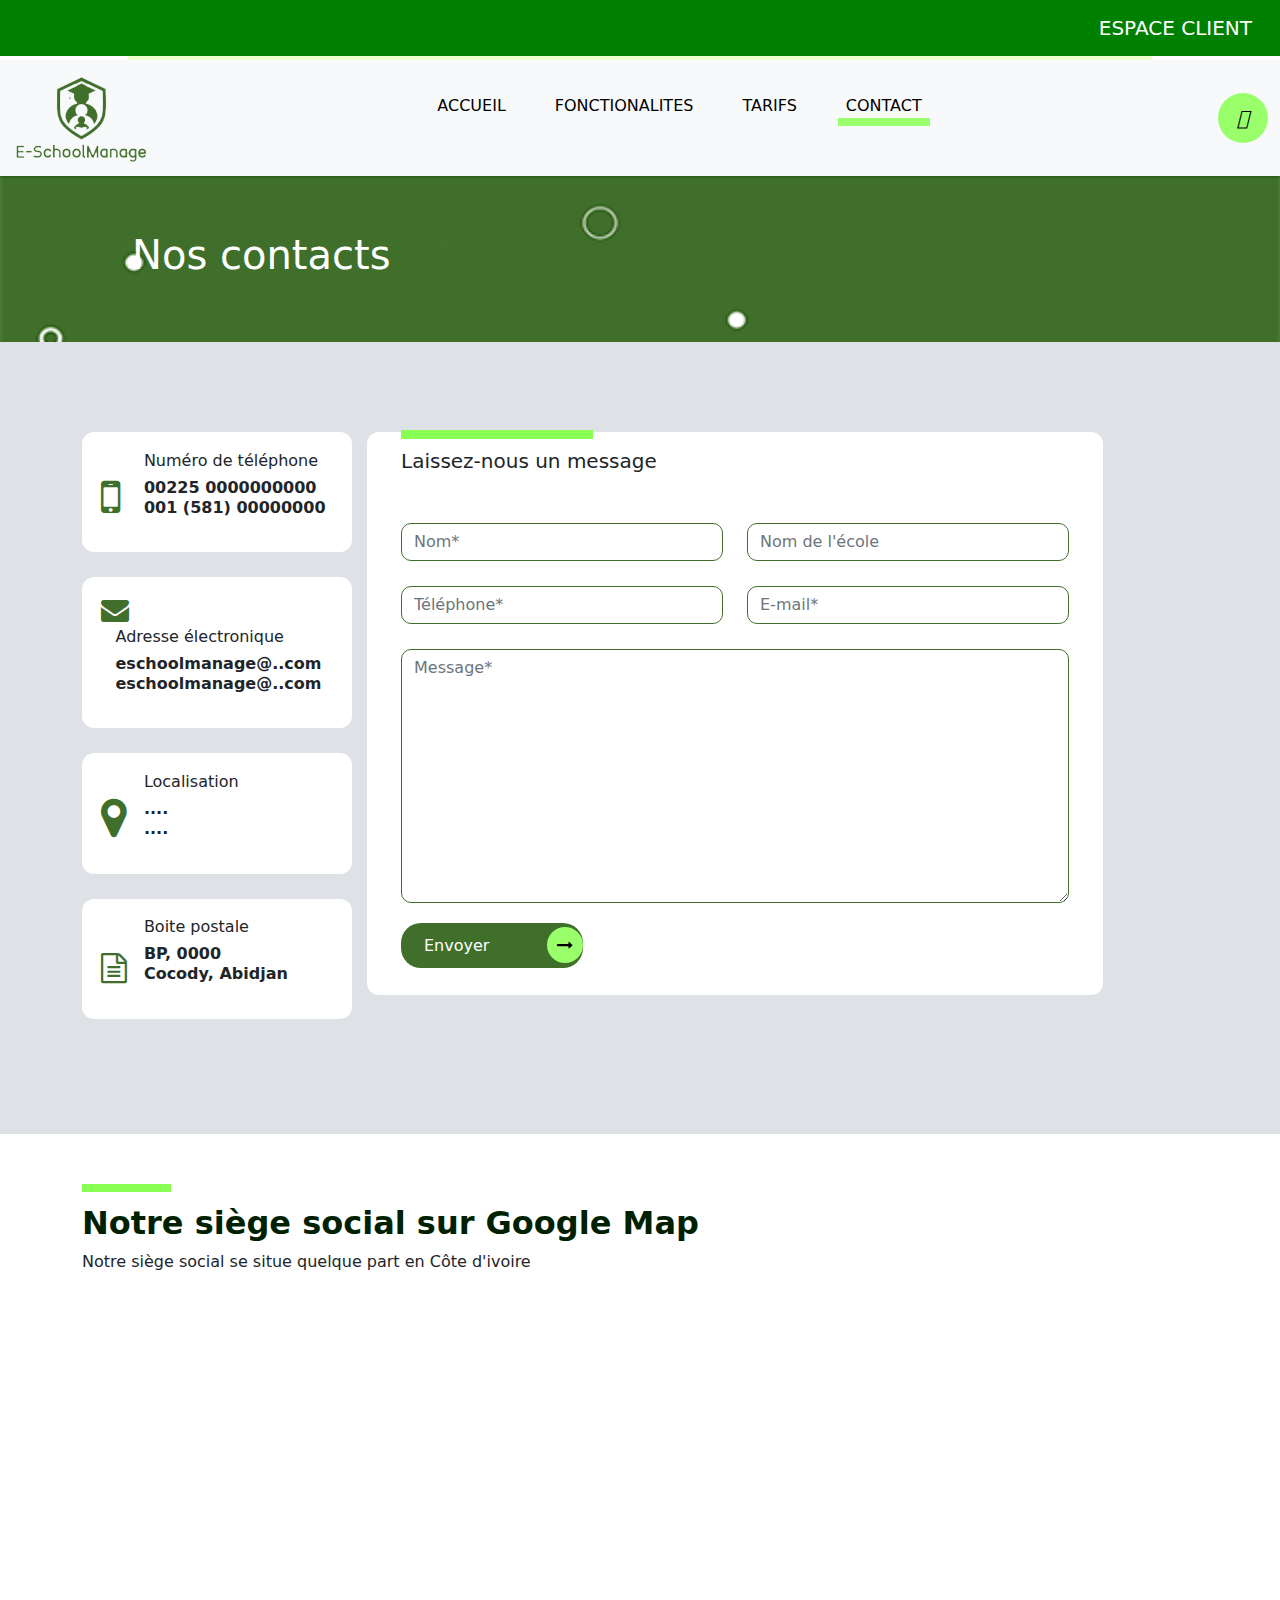
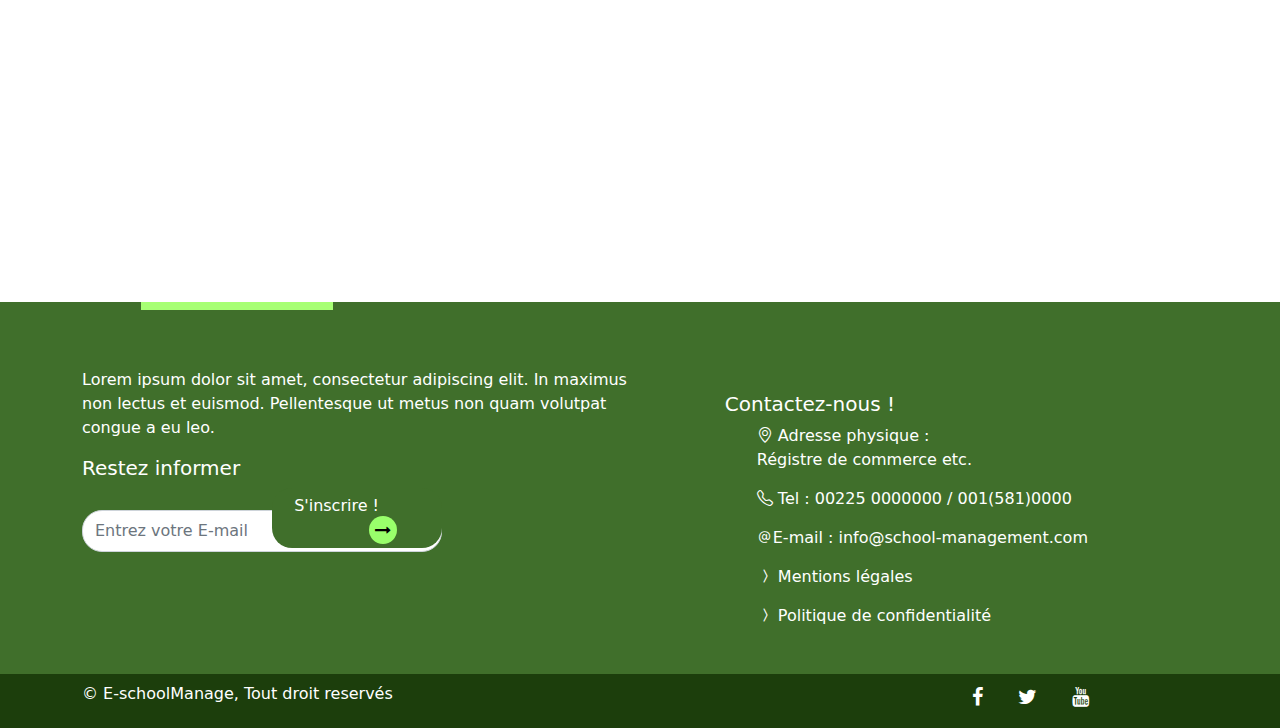
==== contact.html @ e05a3728 "first commit" ====
<!DOCTYPE html>
<html lang="en">

<head>
    <meta charset="UTF-8">
    <meta http-equiv="X-UA-Compatible" content="IE=edge">
    <meta name="viewport" content="width=device-width, initial-scale=1.0">
    <title>E-school managment | Accueil </title>
    <link rel="stylesheet" href="assets/css/app.css">
    <link rel="stylesheet" href="assets/css/contact.css">
    <link rel="stylesheet" href="assets/css/bootstrap.min.css">
    <link rel="stylesheet" href="font-awesome-4.7.0/css/font-awesome.min.css">

    <link rel="stylesheet" href="https://cdn.jsdelivr.net/npm/bootstrap-icons@1.5.0/font/bootstrap-icons.css">
    <link rel="preconnect" href="https://fonts.googleapis.com">
    <link rel="preconnect" href="https://fonts.gstatic.com" crossorigin>
    <link href="https://fonts.googleapis.com/css2?family=Raleway:wght@400;700&display=swap" rel="stylesheet">
    <link rel="stylesheet" href="https://cdnjs.cloudflare.com/ajax/libs/font-awesome/5.15.3/css/all.min.css"
        integrity="sha512-iBBXm8fW90+nuLcSKlbmrPcLa0OT92xO1BIsZ+ywDWZCvqsWgccV3gFoRBv0z+8dLJgyAHIhR35VZc2oM/gI1w=="
        crossorigin="anonymous" referrerpolicy="no-referrer" />
</head>

<body>
    <section class="header">
            <nav class="navbar navbar-success top-navbar">
                <div class="container-fluid d-flex justify-content-end">
                    <a class="navbar-brand" href="#" style="color: #fff; text-decoration: non;">ESPACE CLIENT</a>
                </div>
            </nav>
            <hr class="nav-trait-separation">
            <nav class="navbar navbar-expand-lg navbar-light bg-light">
                <div class="container-fluid">
                    <a class="navbar-brand" href="#">
                        <img src="assets/images/logo.png" alt="" srcset="">
                    </a>
                    <button class="navbar-toggler" type="button" data-bs-toggle="collapse" data-bs-target="#navbarNav"
                        aria-controls="navbarNav" aria-expanded="false" aria-label="Toggle navigation">
                        <span class="navbar-toggler-icon"></span>
                    </button>
                    <div class="collapse navbar-collapse" id="navbarNav">
                        <ul class="navbar-nav ms-md-auto gap-2 mx-auto">
                            <li class="nav-item">
                                <a class="nav-link" href="index.html">Accueil</a>
                            </li>
                            <li class="nav-item">
                                <a class="nav-link" href="fonctionalites.html">Fonctionalites</a>
                            </li>
                            <li class="nav-item">
                                <a class="nav-link" href="tarifs.html">Tarifs</a>
                            </li>
                            <li class="nav-item">
                                <a class="nav-link active" href="#">Contact</a>
                            </li>
                        </ul>
                        <div class="search-box">
                            <button class="btn-search"><i class="fas fa-search"></i></button>
                            <input type="text" class="input-search" placeholder="Recherche...">
                        </div>
                    </div>
                </div>
            </nav>
    </section>
    <section id="contentt">
        <div class="title-page" style="background-image: url('assets/images/bg-header.png')">
            <div class="container">
                <h1>Nos contacts</h1>
            </div>
        </div>
        <div class="content-contact">
            <div class="container">
                <div class="row">
                    <div class="col-sm-3">
                        <div class="detail-contact">
                            <div class="tel dt">
                                <div class="i-co">
                                    <i class="fa fa-mobile" aria-hidden="true">&nbsp;</i>
                                </div>
                                <div class="content-d">
                                    <h6>Numéro de téléphone</h6>
                                    <ul>
                                        <li>00225 0000000000</li>
                                        <li>001 (581) 00000000</li>
                                    </ul>
                                </div>
                            </div>
                            <div class="mail dt">
                                <div class="i-co">
                                    <i class="fa fa-envelope" aria-hidden="true">&nbsp;</i>
                                </div>
                                <div class="content-d">
                                    <h6>Adresse électronique</h6>
                                    <ul>
                                        <li>eschoolmanage@..com</li>
                                        <li>eschoolmanage@..com</li>
                                    </ul>
                                </div>
                            </div>
                            <div class="localisation dt">
                                <div class="i-co">
                                    <i class="fa fa-map-marker" aria-hidden="true">&nbsp;</i>
                                </div>
                                <div class="content-d">
                                    <h6>Localisation</h6>
                                    <ul>
                                        <li>....</li>
                                        <li>....</li>
                                    </ul>
                                </div>
                            </div>
                            <div class="boite-postale dt">
                                <div class="i-co">
                                    <i class="fa fa-file-text-o" aria-hidden="true">&nbsp;</i>
                                </div>
                                <div class="content-d">
                                    <h6>Boite postale</h6>
                                    <ul>
                                        <li>BP, 0000</li>
                                        <li>Cocody, Abidjan</li>
                                    </ul>
                                </div>
                            </div>

                        </div>
                    </div>
                    <div class="col-sm-8">
                        <div class="formulaire-contact">
                            <h5>Laissez-nous un message</h5>
                            <form>
                                <div class="row line">
                                    <div class="col">
                                        <input type="text" class="form-control" placeholder="Nom*">
                                    </div>
                                    <div class="col">
                                        <input type="text" class="form-control" placeholder="Nom de l'école">
                                    </div>
                                </div>
                                <div class="row line">
                                    <div class="col">
                                        <input type="text" class="form-control" placeholder="Téléphone*">
                                    </div>
                                    <div class="col">
                                        <input type="text" class="form-control" placeholder="E-mail*">
                                    </div>
                                </div>
                                <textarea name="" id="" cols="30" rows="10" class="form-control" placeholder="Message*"></textarea>
                                <div class="btn-v">
                                    <button type="submit" class="btn-valider">Envoyer </button>
                                </div>
                            </form>
                        </div>
                    </div>
                </div>
            </div>
        </div>
        <div class="localisation-">
            <div class="container">
                <div class="title-">
                    <h2>Notre siège social sur Google Map</h2>
                </div>
                <p>Notre siège social se situe quelque part en Côte d'ivoire</p>
                <div class="maps-localisation">
                    <iframe src="https://www.google.com/maps/embed?pb=!1m18!1m12!1m3!1d3972.550656667106!2d-4.0250884854157265!3d5.332546096131738!2m3!1f0!2f0!3f0!3m2!1i1024!2i768!4f13.1!3m3!1m2!1s0xfc1ebca192a0ac1%3A0xea40d53369ec77a2!2sPlateau%20tour%20D!5e0!3m2!1sen!2sci!4v1635176763975!5m2!1sen!2sci"
                        width="600" height="450" style="border:0;" allowfullscreen="" loading="lazy"></iframe>
                </div>
            </div>
        </div>
    </section>
    <section id="footer">
        <div class="foot-info">
            <div class="container">
                <div class="row">
                    <div class="col-sm-6">
                        <div class="news">
                            <img src="assets/images/logo-blanc.png" alt="" srcset="">
                        </div>
                        <p>
                            Lorem ipsum dolor sit amet, consectetur adipiscing elit.
                            In maximus non lectus et euismod. Pellentesque ut metus non
                            quam volutpat congue a eu leo.
                        </p>
                        <div class="newsletter">
                            <h5>Restez informer</h5>
                            <form>
                                <div class="chp">
                                    <input type="text" class="form-control mb-2 mr-sm-2" id="inlineFormInputName2"
                                        placeholder="Entrez votre E-mail">
                                </div>
                                <div class="btn-">
                                    <button type="submit" class="btn-valider mb-2">S'inscrire ! </button>
                                </div>
                            </form>
                        </div>
                    </div>
                    <div class="col-sm-6">
                        <div class="rs-footer">
                            <h5>Contactez-nous !</h5>
                            <ul>
                                <li>
                                    <i class="bi bi-geo-alt"></i> Adresse physique :
                                    <br />Régistre de commerce etc.
                                </li>
                                <li>
                                    <i class="bi bi-telephone"></i> Tel :
                                    00225 0000000 / 001(581)0000
                                </li>
                                <li>
                                    <i class="bi bi-at"></i>E-mail :
                                    info@school-management.com
                                </li>
                                <li>
                                    <i class="bi bi-chevron-compact-right"></i>
                                    <a href="#">Mentions légales</a><br />
                                </li>
                                <li>
                                    <i class="bi bi-chevron-compact-right"></i>
                                    <a href="#">Politique de confidentialité</a>
                                </li>
                            </ul>
                        </div>
                    </div>
                </div>
            </div>
        </div>
        <div class="copyright">
            <div class="container">
                <div class="row">
                    <div class="col-sm-6">
                        <div class="co">
                            © E-schoolManage, Tout droit reservés
                        </div>
                    </div>
                    <div class="col-sm-6">
                        <div class="rs-c">
                            <ul>
                                <li class="social-icon facebook"><i class="fa fa-facebook" aria-hidden="true">&nbsp;</i>
                                </li>
                                <li class="social-icon twitter"><i class="fa fa-twitter" aria-hidden="true">&nbsp;</i>
                                </li>
                                <li class="social-icon youtube"><i class="fa fa-youtube" aria-hidden="true">&nbsp;</i>
                                </li>
                            </ul>
                        </div>
                    </div>
                </div>
            </div>
        </div>
    </section>
    
    <script src="assets/js/jquery.min.js"></script>
    <script src="assets/js/app.js"></script>
    <script src="assets/js/bootstrap.min.js"></script>
</body>

</html>
---- assets/css/app.css ----
/* styles header menu  */
#navbarNav ul li a {
    color: black !important;
    text-transform: uppercase;
    font-weight: 500;
}
section#content {
    margin-top: 90px;
}
a.navbar-brand img {
    width: 100%;
}

#navbarNav ul li {
    margin-right: 25px;
}

#navbarNav > ul > li >a:hover{
    width: 100%;
    height: 5%;
    padding-bottom: 1.5rem;
    border-bottom: 0.5rem solid #9aff6c;
}

#navbarNav > ul > li >a.active {
    width: 100%;
    height: 5%;
    padding-bottom: 1.5rem;
    border-bottom: 0.5rem solid #9aff6c;
}

.nav-trait-separation {
    border: 2px solid #9aff6c;
    border-color: greenyellow;
    width: 80%;
    align-content: center;
    margin: auto;
}
.menu {
    position: absolute;
    background: #ffffff9e;
    z-index: 99;
    width: 100%;
}
.title-page {
    background-repeat: no-repeat;
    background-size: 100% 100%;
    padding: 55px 0px 55px 0px;
}

.title-page h1 {
    color: white;
    margin-left: 50px;
}

.top-navbar {
    background-color: green !important;
}

.search-box{
    width: fit-content;
    height: fit-content;
    position: relative;
}
.input-search{
    height: 50px;
    width: 50px;
    border-style: none;
    padding: 10px;
    font-size: 18px;
    letter-spacing: 2px;
    outline: none;
    border-radius: 25px;
    transition: all .5s ease-in-out;
    background-color: #99FF6B;
    padding-right: 40px;
    color:#99FF6B;
}
.input-search::placeholder{
    color:rgba(0,0,0);
    font-size: 18px;
    letter-spacing: 2px;
    font-weight: 100;
}
.btn-search{
    width: 50px;
    height: 50px;
    border-style: none;
    font-size: 20px;
    font-weight: bold;
    outline: none;
    cursor: pointer;
    border-radius: 50%;
    position: absolute;
    right: 0px;
    color:#000000 ;
    background-color:transparent;
    pointer-events: painted;  
}
.btn-search:focus ~ .input-search{
    width: 300px;
    border-radius: 0px;
    background-color: transparent;
    border-bottom:1px solid rgba(0,0,0);
    transition: all 500ms cubic-bezier(0, 0.110, 0.35, 2);
}
.input-search:focus{
    width: 300px;
    border-radius: 0px;
    background-color: transparent;
    border-bottom:1px solid rgba(0,0,0);
    transition: all 500ms cubic-bezier(0, 0.110, 0.35, 2);
}

.img-qui-somme-nous img {
    width: 100%;
}

.content-qui-sommes-nous h1 {
    font-weight: 900;
    color: #1c3e0c;
    margin-bottom: 25px;
}

.content-qui-sommes-nous p {
    font-size: 20px;
}

.content-qui-sommes-nous .title::before {
    content: "";
    width: 26%;
    height: 23%;
    position: absolute;
    background: #89e75f;
    left: -70px;
    top: 17px;
}

.content-qui-sommes-nous .title {
    position: relative;
    margin-left: 78px;
    font-size: 25px;
    color: #1c3e0c;
}

button.btn-demo {
    background: #89e75f;
    padding: 5px 33px 5px 16px;
    font-size: 25px;
    border-style: none;
    border-radius: 165px;
    color: #1c3e0c;
}

button.btn-demo::after {
    content: "\f178";
    font-family: 'FontAwesome';
    position: relative;
    left: 15%;
    color: white;
    background: #406f2b;
    padding: 5px;
    border-radius: 45px;
}
.title-- h2 {
    font-size: 30px;
    font-weight: bold;
    color: #1c3e0c;
    margin-bottom: 50px;
    margin-top: 300px;
}

.title--::before {
    content: "";
    background: #89e75f;
    width: 7%;
    height: 11%;
    position: absolute;
    left: 0;
    top: -8px;
}

.title--
{
    position: relative;
}

.section- {
    margin-bottom: 60px;
}

.img-plus {
    display: inline-block;
    width: 17%;
}

.img-plus img {
    width: 80px;
    margin-bottom: 45px;
}

.content-plus {
    display: inline-block;
    width: 82%;
}

.content-plus {
    display: inline-block;
    width: 80%;
    padding: 15px;
    text-align: right;
    font-size: 20px;
}
.apport-btn-fleche {
    display: block;
    color: #89e75f;
    text-align:center;
}

.plus-SchoolManage {
    background: white;
    border-radius: 19px;
    box-shadow: 0px 0px 16px 1px #8080802e;
    position: relative;
    min-height: 160px;
}

.plus-SchoolManage::before {
    content: "";
    background: #89e75f;
    width: 56%;
    height: 4%;
    left: 114px;
    position: absolute;
}

.content-plus h4 {
    font-size: 30px;
    color: #406f2b;
}

.content-plus-right h4 {
    font-size: 30px;
    color: #406f2b;
}


.img-plus-left {
    display: inline-block;
    width: 17%;
}

.img-plus-left img {
    width: 80px;
    margin-bottom: 45px;
}

.content-plus-right {
    display: inline-block;
    width: 82%;
}

.content-plus-right {
    display: inline-block;
    width: 80%;
    padding: 15px;
    text-align: left;
    font-size: 20px;
}


.section-plus .row {
    margin-bottom: 35px;
}

.section-commande {
    color: white;
    background: #406f2b;
    text-align: center;
    padding: 50px;
}

.section-commande p {
    font-size: 50px;
    font-weight: 600;
}

.section-commande button.btn-demo::after {
    left: 8%;
}

.section-tarifs {
    background: #e7ffdd;
    padding: 70px;
    text-align: center;
}

.section-tarifs button.btn-demo {
    background: none;
    padding: 5px 33px 5px 16px;
    font-size: 40px;
    border-style: none;
    border-radius: 165px;
    color: #1c3e0c;
}

.section-message form input {
    margin-bottom: 25px;
    border-radius: 50px;
    box-shadow: 0px 0px 16px 1px #8080802e;
}

.section-message form textarea {
    margin-bottom: 25px;
    border-radius: 12px;
    box-shadow: 0px 0px 16px 1px #8080802e;
}

.section-message .btn-valider
{
    background: #406f2b;
    padding: 5px 33px 5px 16px;
    font-size: 25px;
    border-style: none;
    border-radius: 165px;
    color:white;
    float: right;
    margin-top: 9px;
}

.section-message .btn-valider::after
{
    content: "\f178";
    font-family: 'FontAwesome';
    position: relative;
    left: 15%;
    color: black;
    background: #a7ff74;
    padding: 5px;
    border-radius: 45px;
}

.btn-confirm-forms {
    display: inline-block;
    width: 50%;
    float: right;
}

.fr-case-cocher {
    display: inline-block;
    width: 32%;
    background: white;
    box-shadow: 0px 0px 16px 1px #8080802e;
    border-radius: 70px;
}

.sec {
    padding: 28px;
    border-radius: 20px;
    box-shadow: 0px 0px 16px 1px #8080802e;
    position: relative;
    min-height: 347px;
}

.sec::before {
    content: "";
    background: #89e75f;
    width: 77%;
    height: 3%;
    position: absolute;
    top: 0;
    left: 33px;
}

h3.title {
    font-weight: 700;
    color: #406f2b;
}

.section-fonctionnalite {
    height: 1200px;
    width: 1400px;
    padding-top: 90px;
    padding-bottom: 90px;
}

.section-fonctionnalite .title-- h2 {
    font-size: 49px;
    font-weight: bold;
    color: white;
    margin-bottom: 50px;
}

.img-fonctionnalite img {
    width: 100%;
    height: 100%;
}

/* forms btn home */


.no-robot {
    display: block;
    margin-bottom: 15px;
  }
  
  .no-robot input {
    padding: 0;
    height: initial;
    width: initial;
    margin-bottom: 0;
    display: none;
    cursor: pointer;
  }
  
  .no-robot label {
    position: relative;
    cursor: pointer;
    left: 25px;
    top: 11px;
}
  
  .no-robot label:before {
    content: '';
    -webkit-appearance: none;
    background-color: transparent;
    border: 2px solid #101111;
    border-radius: 50%;
    box-shadow: 0 1px 2px rgb(0 0 0 / 5%), inset 0px -15px 10px -12px rgb(0 0 0 / 5%);
    padding: 18px;
    display: inline-block;
    position: relative;
    vertical-align: middle;
    cursor: pointer;
    margin-right: 13px;
}
  
.no-robot input:checked + label:after {
    content: '';
    display: block;
    position: absolute;
    top: 10px;
    left: 13px;
    width: 15px;
    height: 14px;
    border: solid #111213;
    border-width: 0 2px 2px 0;
    transform: rotate(
45deg);
}

/* fonctionnalité section */



/* Accordion ================================================== */
.acc {
    margin: 0 auto;
    max-width: 800px;
}
.accordion,
.sub-accordion {
	margin: 0;
	padding: 0;
	list-style: none;
}
.accordion__item {
	background: #fff;
	border-radius: 35px;
	margin-bottom: 5px;
    color: #1c3e0c;
    background: #fff;
}

/* 
*	Accordion Styles pour le titre du menu 
*/

.accordion__link {
	font-weight: 500;
	font-size: 20px;
	position: relative;
	color: #1c3e0c !important;
	text-decoration: none;
	border-radius: 20px;
	display: block;
    cursor: pointer;
    padding: 10px;
    padding-top: 1px;
}
.accordion__link:not(.accordion__link_active):after {
	position: absolute;
	content: "";
	border-top: 12px #1c3e0c solid;
	border-left: 7px solid transparent;
	border-right: 7px solid transparent;
	right: 18px;
	top: 50%;
	transform: translatey(-6px);
}
.accordion__link:not(.accordion__link_active):hover {
    color: #1c3e0c !important;
    border-radius: 35px;
    background: #fff;
}
.accordion__link:not(.accordion__link_active):hover:after {
	border-top: 12px #1c3e0c solid;
}

/* 
*	Styles pour les sous-menus 
*/
.sub-accordion {
    padding: 5px 20px;
    display: none;
    height: 0;
    overflow: hidden;
    color: #fff;
    border-radius: 0px 0px 25px 25px;
    background-color: #1c3e0c;
}
.sub-accordion__item {
	padding: 5px 0;
}
/* 
*	Styles pour le sous-menu actif
*/
.accordion__link_active {
    color: #fff !important;
    padding: 10px;
    background-color: #1c3e0c; 
    border-radius: 25px 25px 25px 25px;
}
.accordion__link_active:after {
	position: absolute;
	content: "";
	border-bottom: 12px #fff solid;
	border-left: 7px solid transparent;
	border-right: 7px solid transparent;
	right: 22px;
	top: 50%;
	transform: translatey(-6px);
}
.accordion__link_active + ul{
    display: block;
    height: 100%;
}


/* footer */ 

.chp {
    display: inline-block;
    width: 66%;
}

.btn- {
    display: inline-block;
    width: 31%;
    position: relative;
    right: 175px;
}

.btn- .btn-valider {
    background: #406f2b;
    border-style: none;
    padding: 6px 53px 5px 12px;
    color: white;
    border-radius: 20px;
}

.btn- .btn-valider::after {
    content: "\f178";
    font-family: 'FontAwesome';
    position: relative;
    left: 45%;
    background: #99ff6b;
    color: black;
    padding: 6px;
    border-radius: 23px;
}

.chp input {
    border-radius: 20px;
    height: 42px;
    background: white;
}

.foot-info {
    background: rgb(64, 111, 43);
    color: white;
    padding-top: 30px;
    position: relative;
    padding-bottom: 30px;
}
a {
    text-decoration: none !important;
    color: #fff !important;
}
.foot-info p {
    margin-top: 12px;
}

.rs-footer {
    margin-top: 60px;
}

.rs-footer ul {
    list-style: none;
}

.rs-footer {
    float: right;
    margin-right: 110px;
}

.rs-footer ul li {
    margin-bottom: 15px;
}

li.adr::before {
    content: "\f041";
    font-family: 'FontAwesome';
    position: absolute;
    left: -33px;
    font-size: 32px;
}

li.tel::before {
    content: "\f10b";
    font-family: 'FontAwesome';
    position: absolute;
    left: -30px;
    top: -9px;
    font-size: 32px;
}

li.tel {
    position: relative;
}

li.mail:before {
    content: "\f0e0";
    font-family: 'FontAwesome';
    position: absolute;
    left: -30px;
}

li.mail {
    position: relative;
}

.link-sup a:hover {
    text-decoration: none;
}

.link-sup a {
    color: white;
}

.link-sup a:hover {
    text-decoration: none;
}

.link-sup a::before {
    content: "\f105";
    font-family: 'FontAwesome';
    margin-right: 15px;
}

li.adr {
    position: relative;
}

.foot-info::before {
    content: "";
    background: #a7ff74;
    width: 15%;
    height: 2%;
    position: absolute;
    top: 0;
    left: 11%;
}

.copyright {
    background: #1c3e0c;
    color: white;
    padding-top: 8px;
}

.co {
    color: #fff;
}

.rs-c ul {
    list-style: none;
    padding: 0;
}

.rs-c ul li {
    display: inline-block;
    font-size: 20px;
    margin-right: 25px;
    position: relative;
    left: 320px;
}

.news img {
    width: 36%;
}

section#content {
    margin-top: 90px;
}

.social-icon > i {
    font-size: 20px;
    color: #fff;
}
.social-icon.facebook > i:hover {color: #3B5998; cursor: pointer;}
.social-icon.twitter > i:hover {color: #08a0e9; cursor: pointer;}
.social-icon.youtube > i:hover {color: #DD2A7B; cursor: pointer;}
---- assets/css/contact.css ----
.dt ul {
    list-style: none;
    padding: 0;
}

.i-co i {
    font-size: 45px;
}

.content-d {
    display: inline-block;
    line-height: 20px;
    margin-left: 15px;
}

.content-d h6 {
    font-weight: 400;
}

.content-d ul li {
    font-weight: 600;
}

.i-co {
    display: inline-block;
    width: 10%;
}

.content-contact {
    background: #dee2e6;
    padding-top: 90px;
    padding-bottom: 90px;
}
.dt {
    background: white;
    border-radius: 12px;
    width: 270px;
    padding: 18.5px;
    margin-bottom: 25px;
}

.mail i {
    font-size: 28px;
}

.boite-postale i {
    font-size: 30px;
}

.dt i {
    color: #406f2b;
}

.formulaire-contact .row {
    margin-bottom: 25px;
}

.formulaire-contact input {
    background: none;
    border-radius: 10px;
    border-color: #406f2b;
}

.formulaire-contact textarea {
    background: none;
    border-radius: 10px;
    border-color: #406f2b;
}

.formulaire-contact {
    padding: 17px 34px 27px;
    background: white;
    border-radius: 12px;
}

.formulaire-contact h5 {
    margin-bottom: 50px;
}

.formulaire-contact:after {
    content: "";
    background: #8aff53;
    width: 15%;
    height: 1%;
    position: absolute;
    top: 430px;
}

.btn-valider {
    background: #406f2b;
    border-style: none;
    padding: 10px 53px 10px 23px;
    color: white;
    border-radius: 20px;
}

.btn-v {
    margin-top: 20px;
}

.btn-valider::after {
    content: "\f178";
    font-family: 'FontAwesome';
    position: relative;
    left: 49%;
    background: #99ff6b;
    color: black;
    padding: 10px;
    border-radius: 23px;
}

.localisation- {
    margin-top: 70px;
    margin-bottom: 140px;
}

.title- h2 {
    font-weight: bold;
    color: #002100;
}

.title-::after {
    content: "";
    background: #8aff53;
    width: 8%;
    height: 21%;
    position: absolute;
    top: -20px;
}

.title-{
    position: relative;
}

.maps-localisation iframe {
    width: 100%;
}

.localisation- p {
    margin-bottom: 31px;
}
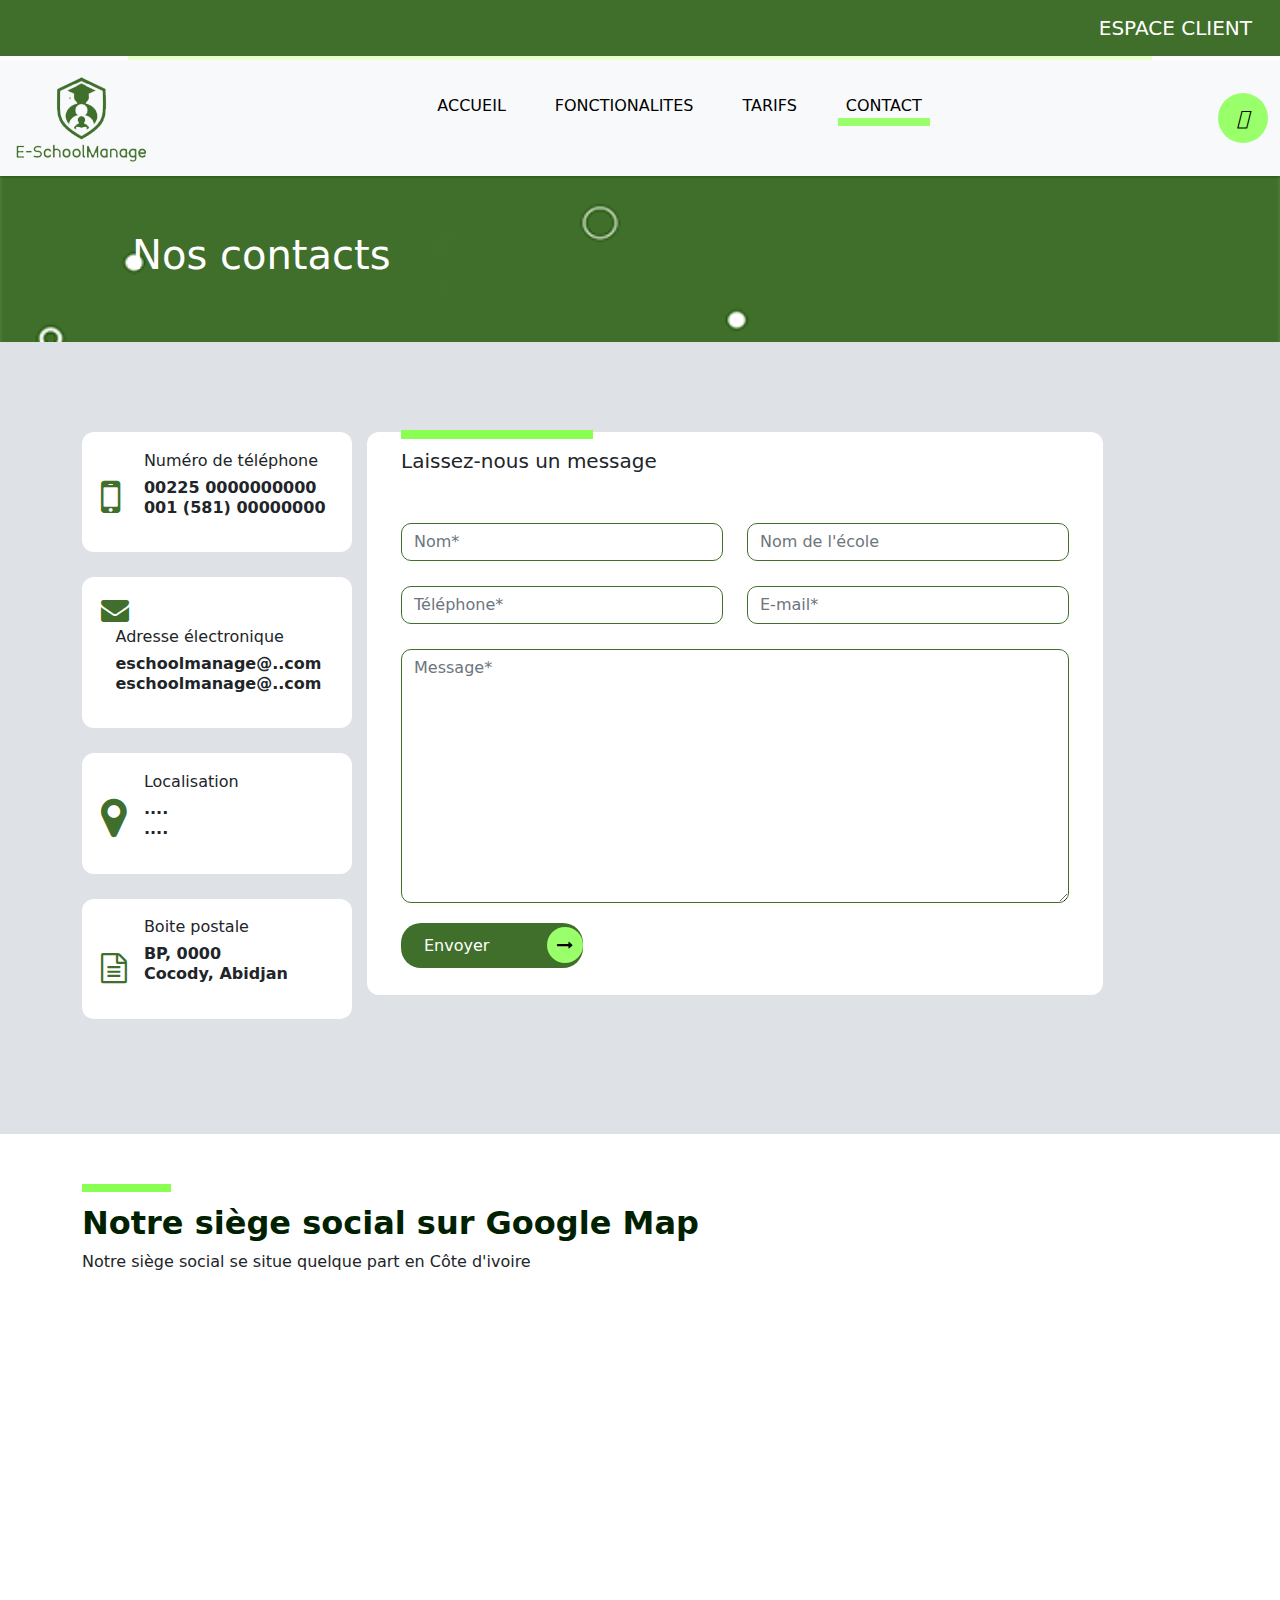
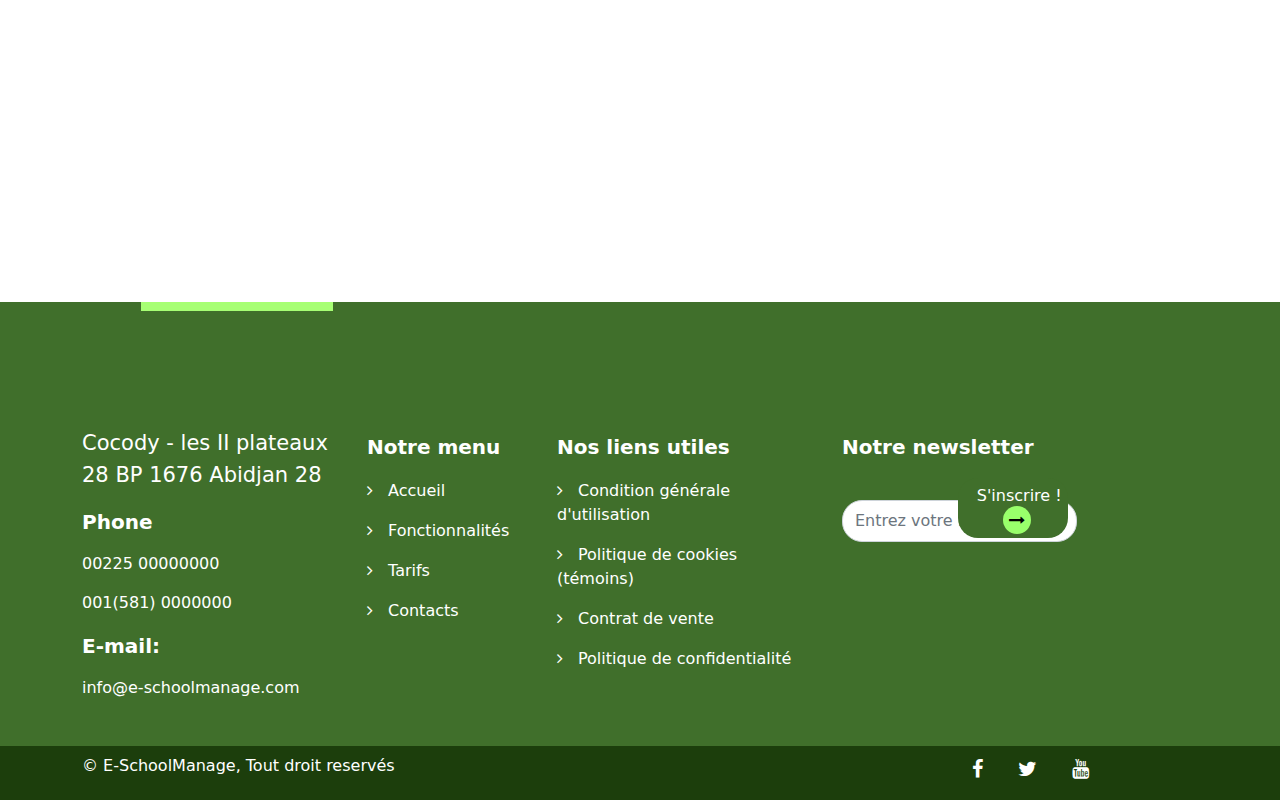
==== commit e7a413f9: "footer" ====
--- a/contact.html
+++ b/contact.html
@@ -169,17 +169,56 @@
         <div class="foot-info">
             <div class="container">
                 <div class="row">
-                    <div class="col-sm-6">
-                        <div class="news">
-                            <img src="assets/images/logo-blanc.png" alt="" srcset="">
-                        </div>
-                        <p>
-                            Lorem ipsum dolor sit amet, consectetur adipiscing elit.
-                            In maximus non lectus et euismod. Pellentesque ut metus non
-                            quam volutpat congue a eu leo.
-                        </p>
-                        <div class="newsletter">
-                            <h5>Restez informer</h5>
+                    <div class="col-sm-3">
+                        <div class="rs-footer">
+                            <img src="/assets/images/logo-blanc.png" alt="" srcset="">
+                            <p>Cocody - les II plateaux <br /> 28 BP 1676 Abidjan 28</p>
+                            <ul class="phone">
+
+                                <li class="title">
+                                    Phone
+                                </li>
+                                <li>00225 00000000</li>
+                                <li>001(581) 0000000</li>
+                            </ul>
+                            <ul class="E-mail">
+                                <li class="title">E-mail:</li>
+                                <li>info@e-schoolmanage.com</li>
+
+                            </ul>
+                        </div>
+                    </div>
+                    <div class="col-sm-2">
+                        <div class="notre-menu dd-">
+                            <div class="sec-title">
+                                <p>Notre menu</p>
+                            </div>
+                            <ul>
+                                <li><a href="#">Accueil</a></li>
+                                <li><a href="#">Fonctionnalités</a></li>
+                                <li><a href="#">Tarifs</a></li>
+                                <li><a href="#">Contacts</a></li>
+                            </ul>
+                        </div>
+                    </div>
+                    <div class="col-sm-3">
+                        <div class="link-- dd-">
+                            <div class="sec-title">
+                                <p>Nos liens utiles</p>
+                            </div>
+                            <ul>
+                                <li><a href="#">Condition générale d'utilisation</a></li>
+                                <li><a href="#">Politique de cookies (témoins)</a></li>
+                                <li><a href="#">Contrat de vente</a></li>
+                                <li><a href="#">Politique de confidentialité</a></li>
+                            </ul>
+                        </div>
+                    </div>
+                    <div class="col-sm-4">
+                        <div class="newsletter dd-">
+                            <div class="sec-title">
+                                <p>Notre newsletter</p>
+                            </div>
                             <form>
                                 <div class="chp">
                                     <input type="text" class="form-control mb-2 mr-sm-2" id="inlineFormInputName2"
@@ -191,33 +230,7 @@
                             </form>
                         </div>
                     </div>
-                    <div class="col-sm-6">
-                        <div class="rs-footer">
-                            <h5>Contactez-nous !</h5>
-                            <ul>
-                                <li>
-                                    <i class="bi bi-geo-alt"></i> Adresse physique :
-                                    <br />Régistre de commerce etc.
-                                </li>
-                                <li>
-                                    <i class="bi bi-telephone"></i> Tel :
-                                    00225 0000000 / 001(581)0000
-                                </li>
-                                <li>
-                                    <i class="bi bi-at"></i>E-mail :
-                                    info@school-management.com
-                                </li>
-                                <li>
-                                    <i class="bi bi-chevron-compact-right"></i>
-                                    <a href="#">Mentions légales</a><br />
-                                </li>
-                                <li>
-                                    <i class="bi bi-chevron-compact-right"></i>
-                                    <a href="#">Politique de confidentialité</a>
-                                </li>
-                            </ul>
-                        </div>
-                    </div>
+
                 </div>
             </div>
         </div>
@@ -226,7 +239,7 @@
                 <div class="row">
                     <div class="col-sm-6">
                         <div class="co">
-                            © E-schoolManage, Tout droit reservés
+                            © E-SchoolManage, Tout droit reservés
                         </div>
                     </div>
                     <div class="col-sm-6">
--- a/assets/css/app.css
+++ b/assets/css/app.css
@@ -54,7 +54,7 @@
 }
 
 .top-navbar {
-    background-color: green !important;
+    background-color: #406f2b !important;
 }
 
 .search-box{
@@ -74,7 +74,7 @@
     transition: all .5s ease-in-out;
     background-color: #99FF6B;
     padding-right: 40px;
-    color:#99FF6B;
+    color:black;
 }
 .input-search::placeholder{
     color:rgba(0,0,0);
@@ -167,7 +167,7 @@
     font-weight: bold;
     color: #1c3e0c;
     margin-bottom: 50px;
-    margin-top: 300px;
+    /*margin-top: 300px;*/
 }
 
 .title--::before {
@@ -222,7 +222,7 @@
     border-radius: 19px;
     box-shadow: 0px 0px 16px 1px #8080802e;
     position: relative;
-    min-height: 160px;
+    min-height: 195px;
 }
 
 .plus-SchoolManage::before {
@@ -235,13 +235,17 @@
 }
 
 .content-plus h4 {
-    font-size: 30px;
+    font-size: 26px;
     color: #406f2b;
 }
 
 .content-plus-right h4 {
-    font-size: 30px;
+    font-size: 26px;
     color: #406f2b;
+}
+
+.plus-SchoolManage p {
+    font-size: 16px;
 }
 
 
@@ -359,7 +363,13 @@
     border-radius: 20px;
     box-shadow: 0px 0px 16px 1px #8080802e;
     position: relative;
-    min-height: 347px;
+    min-height: 637px;
+}
+
+.arrow-- {
+    position: absolute;
+    bottom: 25px;
+    left: 205px;
 }
 
 .sec::before {
@@ -379,8 +389,8 @@
 
 .section-fonctionnalite {
     height: 1200px;
-    width: 1400px;
-    padding-top: 90px;
+   /* width: 1400px;*/
+    padding-top: 430px;
     padding-bottom: 90px;
 }
 
@@ -558,13 +568,17 @@
     display: inline-block;
     width: 31%;
     position: relative;
-    right: 175px;
+    right: 124px;
+}
+
+.rs-footer img {
+    width: 40%;
 }
 
 .btn- .btn-valider {
     background: #406f2b;
     border-style: none;
-    padding: 6px 53px 5px 12px;
+    padding: 6px 0px 5px 12px;
     color: white;
     border-radius: 20px;
 }
@@ -573,7 +587,7 @@
     content: "\f178";
     font-family: 'FontAwesome';
     position: relative;
-    left: 45%;
+    left: -2%;
     background: #99ff6b;
     color: black;
     padding: 6px;
@@ -607,11 +621,45 @@
 
 .rs-footer ul {
     list-style: none;
-}
-
-.rs-footer {
+    padding: 0;
+}
+
+li.title {
+    font-size: 20px;
+    font-weight: bold;
+}
+
+.dd- {
+    margin-top: 100px;
+}
+
+.sec-title p {
+    font-size: 20px;
+    font-weight: bold;
+}
+
+.dd- ul {
+    list-style: none;
+    padding: 0;
+}
+
+.dd- ul li {
+    margin-bottom: 15px;
+}
+
+.dd- ul li:before {
+    content: "\f105";
+    font-family: 'FontAwesome';
+    margin-right: 15px;
+}
+
+/*.rs-footer {
     float: right;
     margin-right: 110px;
+}*/
+
+.rs-footer p {
+    font-size: 21px;
 }
 
 .rs-footer ul li {
